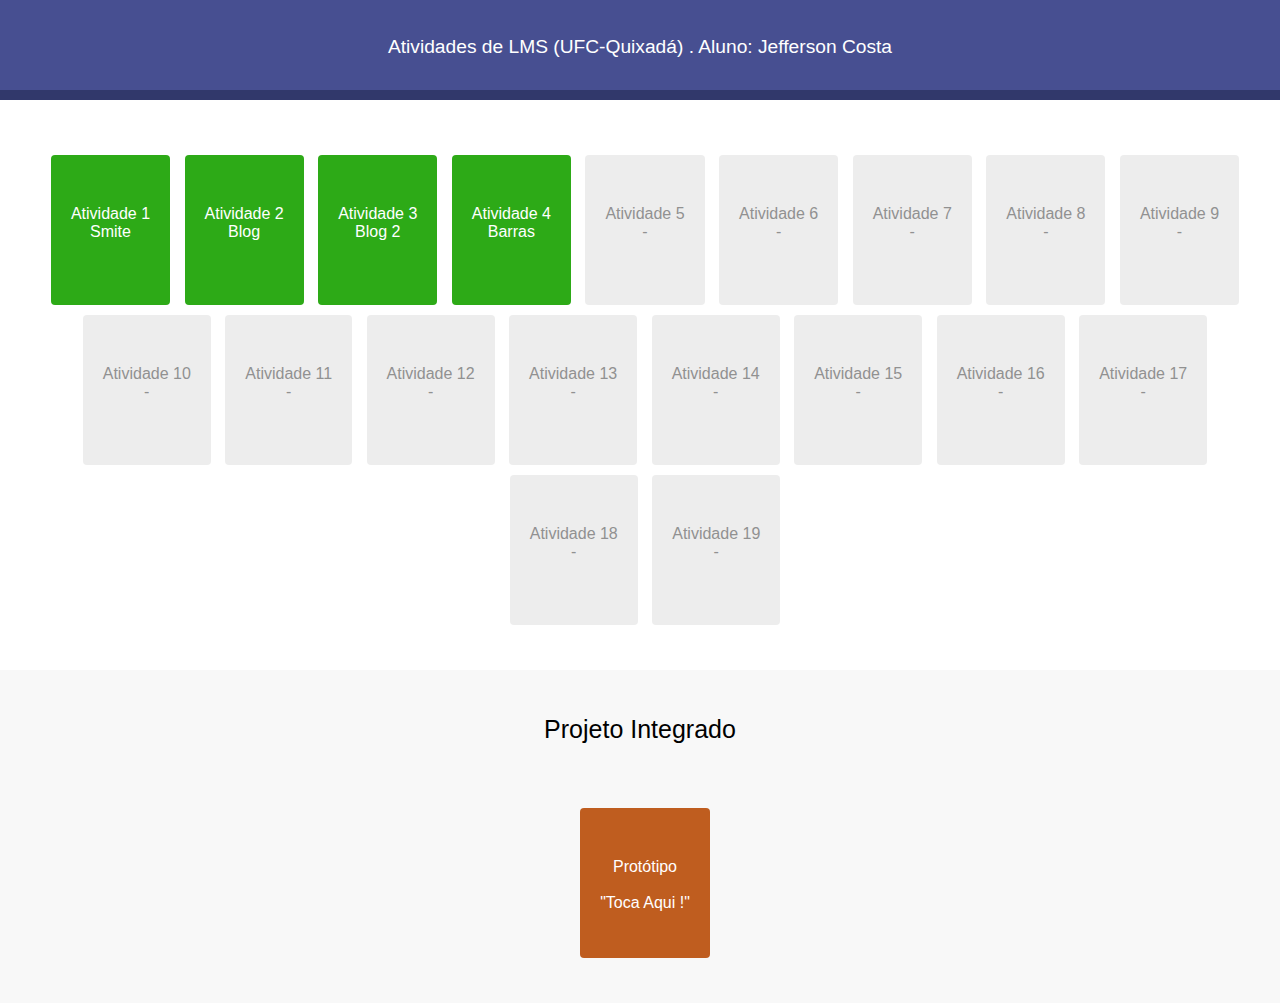
==== index.html @ 890b886a "pages" ====
<!DOCTYPE html>
<html lang="en">

<head>
	<meta charset="UTF-8">
	<title>Jefferson Costa</title>
	<link rel="icon" type="imagem/png" href="http://img.talkandroid.com/uploads/2015/04/android_for_work_app_icon-450x450.png" />
	<link href="css/index.css" rel="stylesheet">
	<meta name="theme-color" content="#474f91">
	<meta name="viewport" content="width=device-width, initial-scale=1">

	

</head>

<body>

	<div class="info">
		<p> Atividades de LMS (UFC-Quixadá) . Aluno: Jefferson Costa </p>
	</div>

	<div class="pag">
		<a href="atividade1/atividade1.html" target="_blank">
			<div class="bloco">
				<span>Atividade 1<br>Smite</span>
			</div>
		</a>
		<a href="atividade2/atividade2.html" target="_blank">
			<div class="bloco">
				<span>Atividade 2<br>Blog</span>
			</div>
		</a>
		<a href="atividade3/atividade3.html" target="_blank">
			<div class="bloco">
				<span>Atividade 3<br>Blog 2</span>
			</div>
		</a>
		
		<a href="atividade4/atividade4.html" target="_blank">
			<div class="bloco">
				<span>Atividade 4<br>Barras</span>
			</div>
		</a>

		<div class="bloco-disabled">
			Atividade 5<br> -
		</div>
				<div class="bloco-disabled">
			Atividade 6<br> -
		</div>		<div class="bloco-disabled">
			Atividade 7<br> -
		</div>		<div class="bloco-disabled">
			Atividade 8<br> -
		</div>		<div class="bloco-disabled">
			Atividade 9<br> -
		</div>		<div class="bloco-disabled">
			Atividade 10<br> -
		</div>		<div class="bloco-disabled">
			Atividade 11<br> -
		</div>		<div class="bloco-disabled">
			Atividade 12<br> -
		</div>		<div class="bloco-disabled">
			Atividade 13<br> -
		</div>		<div class="bloco-disabled">
			Atividade 14<br> -
		</div>		<div class="bloco-disabled">
			Atividade 15<br> -
		</div>		<div class="bloco-disabled">
			Atividade 16<br> -
		</div>		<div class="bloco-disabled">
			Atividade 17<br> -
		</div>		<div class="bloco-disabled">
			Atividade 18<br> -
		</div>		<div class="bloco-disabled">
			Atividade 19<br> -
		</div>


	</div>

	<div class="prototype">

		<span class="prototype-text">Projeto Integrado</span><br><br><br><br>
		<a href="https://jeffersoncostas.github.io/joba/versao2/index.html" target="_blank">

			<div class="bloco-prototype">

				<span>
					Protótipo <br><br> "Toca Aqui !"
				</span>

			</div>

		</a>

	</div>
</body>

</html>
---- css/index.css ----
* {
	margin: 0px;
	padding: 0px;
}

body {
	overflow-x: hidden;
	font-family: sans-serif;
	background-color: #ffffff;
}

.info {
	border-bottom: 10px solid rgba(42, 48, 95, 0.76);
	position: relative;
	height: 10vh;
	background-color: #474f91;
	animation-name: info;
	animation-duration: 1s;
	animation-fill-mode: forwards;
}

@keyframes info {
	from {
		top: -100px;
	}
	to {
		top: 0;
	}
}

.info p {
	font-size: 120%;
	position: relative;
	top: 4vh;
	text-align: center;
	color: white;
}

.pag, .prototype {
	padding: 45px 20px 45px 20px;
	background-color: #ffffff;
	text-align: center;
}

.prototype {
	
	background-color: rgba(237, 237, 237, 0.38);

}



.bloco,
.bloco-disabled,.bloco-prototype {
	height: 50px;
	display: inline-block;
	color: white;
	position: relative;
	bottom: 0;
	margin-top: 10px;
	margin-left: 10px;
	background-color: #2daa17;
	cursor: pointer;
	padding: 50px 20px;
	border-radius: 4px;
	transition: .3s;
}

.bloco-prototype {
	
	background-color: #bf5d1f;

}

.bloco,
.bloco-disabled,.bloco-prototype {
	animation-name: surgir;
	animation-duration: 1s;
	animation-fill-mode: forwards;
	animation-timing-function: ease-in-out;
}

@keyframes surgir {
	0% {
		transform: scale(0.5);
	}
	30% {
		transform: scale(1.05, 1.05);
	}
	50% {
		transform: scale(0.95, 0.95);
	}
	100% {
		transform: scale(1, 1);
	}
}

.bloco:hover {
	
	transform: scale(1.05, 1.05);
	bottom: 20px;
	background-color: #17be2a;
	box-shadow: 0px 15px 0px 0px rgba(186, 186, 186, 0.59);

}

.bloco-prototype:hover{
	
	transform: scale(1.05, 1.05);
	bottom: 20px;
	background-color: #d96c27;
	box-shadow: 0px 15px 0px 0px #7e2b12;
	
}

.bloco:active, .bloco-prototype:active {
	bottom: -10px;
	box-shadow: 0px 0px 0px 0px rgba(186, 186, 186, 1);
}

.bloco-disabled {
	font-family: helvetica;
	color: #919191;
	cursor: auto;
	background-color: #ededed;
}

a {
	font-family: helvetica;
	text-decoration: none;
}

.prototype-text {
	
	font-size: 25px ;
}
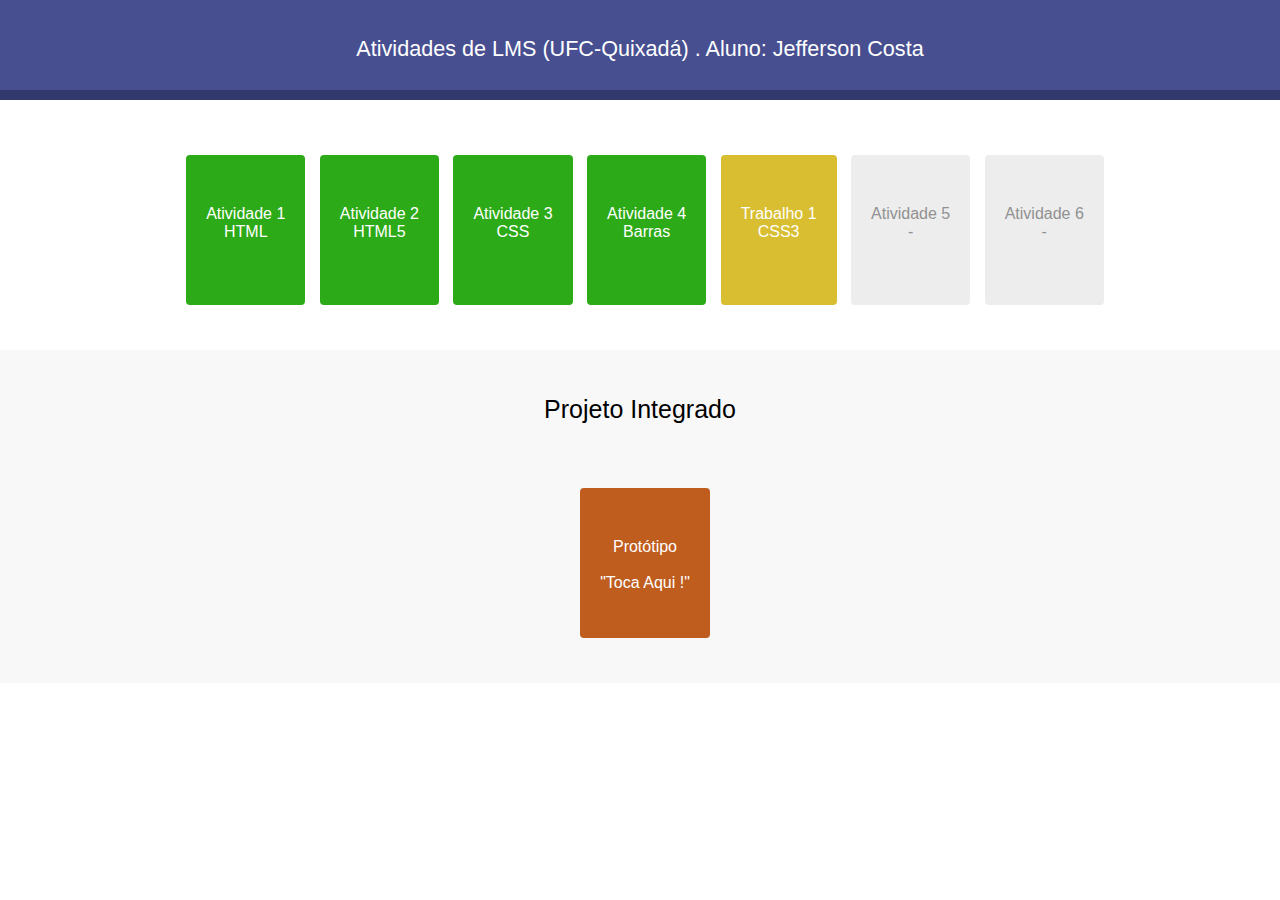
==== commit f6c1d332: "trabalho" ====
--- a/index.html
+++ b/index.html
@@ -22,17 +22,17 @@
 	<div class="pag">
 		<a href="atividade1/atividade1.html" target="_blank">
 			<div class="bloco">
-				<span>Atividade 1<br>Smite</span>
+				<span>Atividade 1<br>HTML</span>
 			</div>
 		</a>
 		<a href="atividade2/atividade2.html" target="_blank">
 			<div class="bloco">
-				<span>Atividade 2<br>Blog</span>
+				<span>Atividade 2<br>HTML5</span>
 			</div>
 		</a>
 		<a href="atividade3/atividade3.html" target="_blank">
 			<div class="bloco">
-				<span>Atividade 3<br>Blog 2</span>
+				<span>Atividade 3<br>CSS</span>
 			</div>
 		</a>
 		
@@ -41,39 +41,19 @@
 				<span>Atividade 4<br>Barras</span>
 			</div>
 		</a>
-
+		
+		<a href="trabalho1/trabalho1.html" target="_blank">
+			<div class="bloco-trabalho">
+				<span>Trabalho 1<br>CSS3</span>
+			</div>
+		</a>
+		
 		<div class="bloco-disabled">
 			Atividade 5<br> -
 		</div>
 				<div class="bloco-disabled">
 			Atividade 6<br> -
-		</div>		<div class="bloco-disabled">
-			Atividade 7<br> -
-		</div>		<div class="bloco-disabled">
-			Atividade 8<br> -
-		</div>		<div class="bloco-disabled">
-			Atividade 9<br> -
-		</div>		<div class="bloco-disabled">
-			Atividade 10<br> -
-		</div>		<div class="bloco-disabled">
-			Atividade 11<br> -
-		</div>		<div class="bloco-disabled">
-			Atividade 12<br> -
-		</div>		<div class="bloco-disabled">
-			Atividade 13<br> -
-		</div>		<div class="bloco-disabled">
-			Atividade 14<br> -
-		</div>		<div class="bloco-disabled">
-			Atividade 15<br> -
-		</div>		<div class="bloco-disabled">
-			Atividade 16<br> -
-		</div>		<div class="bloco-disabled">
-			Atividade 17<br> -
-		</div>		<div class="bloco-disabled">
-			Atividade 18<br> -
-		</div>		<div class="bloco-disabled">
-			Atividade 19<br> -
-		</div>
+		</div>		
 
 
 	</div>
--- a/css/index.css
+++ b/css/index.css
@@ -10,6 +10,7 @@
 }
 
 .info {
+	font-size: 2vh;
 	border-bottom: 10px solid rgba(42, 48, 95, 0.76);
 	position: relative;
 	height: 10vh;
@@ -51,7 +52,7 @@
 
 
 .bloco,
-.bloco-disabled,.bloco-prototype {
+.bloco-disabled,.bloco-prototype,.bloco-trabalho {
 	height: 50px;
 	display: inline-block;
 	color: white;
@@ -71,9 +72,12 @@
 	background-color: #bf5d1f;
 
 }
+.bloco-trabalho{
+	background-color: #d8be30;
+}
 
 .bloco,
-.bloco-disabled,.bloco-prototype {
+.bloco-disabled,.bloco-prototype,.bloco-trabalho {
 	animation-name: surgir;
 	animation-duration: 1s;
 	animation-fill-mode: forwards;
@@ -102,6 +106,14 @@
 	background-color: #17be2a;
 	box-shadow: 0px 15px 0px 0px rgba(186, 186, 186, 0.59);
 
+}
+
+.bloco-trabalho:hover{
+	
+	transform: scale(1.05, 1.05);
+	bottom: 20px;
+	background-color: #f4d73a;
+	box-shadow: 0px 15px 0px 0px rgba(222, 177, 74, 0.96);
 }
 
 .bloco-prototype:hover{
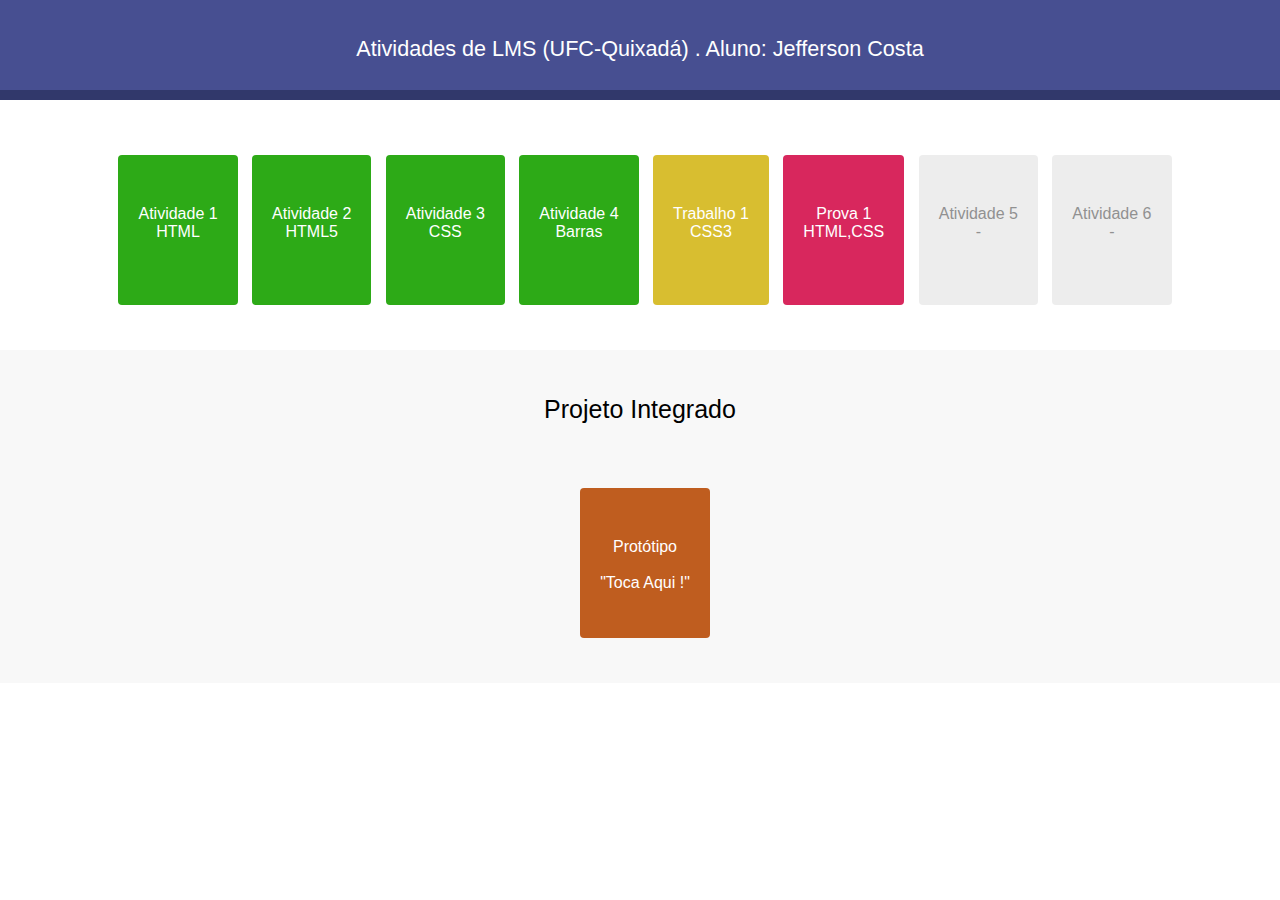
==== commit 2d7fbe33: "prova" ====
--- a/index.html
+++ b/index.html
@@ -47,6 +47,11 @@
 				<span>Trabalho 1<br>CSS3</span>
 			</div>
 		</a>
+				<a href="Prova1/prova1.html" target="_blank">
+			<div class="bloco-prova">
+				<span>Prova 1<br>HTML,CSS</span>
+			</div>
+		</a>
 		
 		<div class="bloco-disabled">
 			Atividade 5<br> -
--- a/css/index.css
+++ b/css/index.css
@@ -37,22 +37,22 @@
 	color: white;
 }
 
-.pag, .prototype {
+.pag,
+.prototype {
 	padding: 45px 20px 45px 20px;
 	background-color: #ffffff;
 	text-align: center;
 }
 
 .prototype {
-	
 	background-color: rgba(237, 237, 237, 0.38);
-
 }
 
-
-
 .bloco,
-.bloco-disabled,.bloco-prototype,.bloco-trabalho {
+.bloco-disabled,
+.bloco-prototype,
+.bloco-trabalho,
+.bloco-prova {
 	height: 50px;
 	display: inline-block;
 	color: white;
@@ -68,16 +68,22 @@
 }
 
 .bloco-prototype {
-	
 	background-color: #bf5d1f;
+}
 
-}
-.bloco-trabalho{
+.bloco-trabalho {
 	background-color: #d8be30;
 }
 
+.bloco-prova {
+	background-color: #d8275d;
+}
+
 .bloco,
-.bloco-disabled,.bloco-prototype,.bloco-trabalho {
+.bloco-disabled,
+.bloco-prototype,
+.bloco-trabalho,
+.bloco-prova {
 	animation-name: surgir;
 	animation-duration: 1s;
 	animation-fill-mode: forwards;
@@ -100,32 +106,36 @@
 }
 
 .bloco:hover {
-	
 	transform: scale(1.05, 1.05);
 	bottom: 20px;
 	background-color: #17be2a;
 	box-shadow: 0px 15px 0px 0px rgba(186, 186, 186, 0.59);
-
 }
 
-.bloco-trabalho:hover{
-	
+.bloco-trabalho:hover {
 	transform: scale(1.05, 1.05);
 	bottom: 20px;
 	background-color: #f4d73a;
 	box-shadow: 0px 15px 0px 0px rgba(222, 177, 74, 0.96);
 }
 
-.bloco-prototype:hover{
-	
+.bloco-prototype:hover {
 	transform: scale(1.05, 1.05);
 	bottom: 20px;
-	background-color: #d96c27;
+	background-color: #d8275d;
 	box-shadow: 0px 15px 0px 0px #7e2b12;
-	
 }
 
-.bloco:active, .bloco-prototype:active {
+.bloco-prova:hover {
+	transform: scale(1.05, 1.05);
+	bottom: 20px;
+	background-color: #f42e6a;
+	box-shadow: 0px 15px 0px 0px #a31943;
+}
+
+.bloco:active,
+.bloco-prototype:active,
+.bloco-prova:active {
 	bottom: -10px;
 	box-shadow: 0px 0px 0px 0px rgba(186, 186, 186, 1);
 }
@@ -143,7 +153,5 @@
 }
 
 .prototype-text {
-	
-	font-size: 25px ;
-}
-
+	font-size: 25px;
+}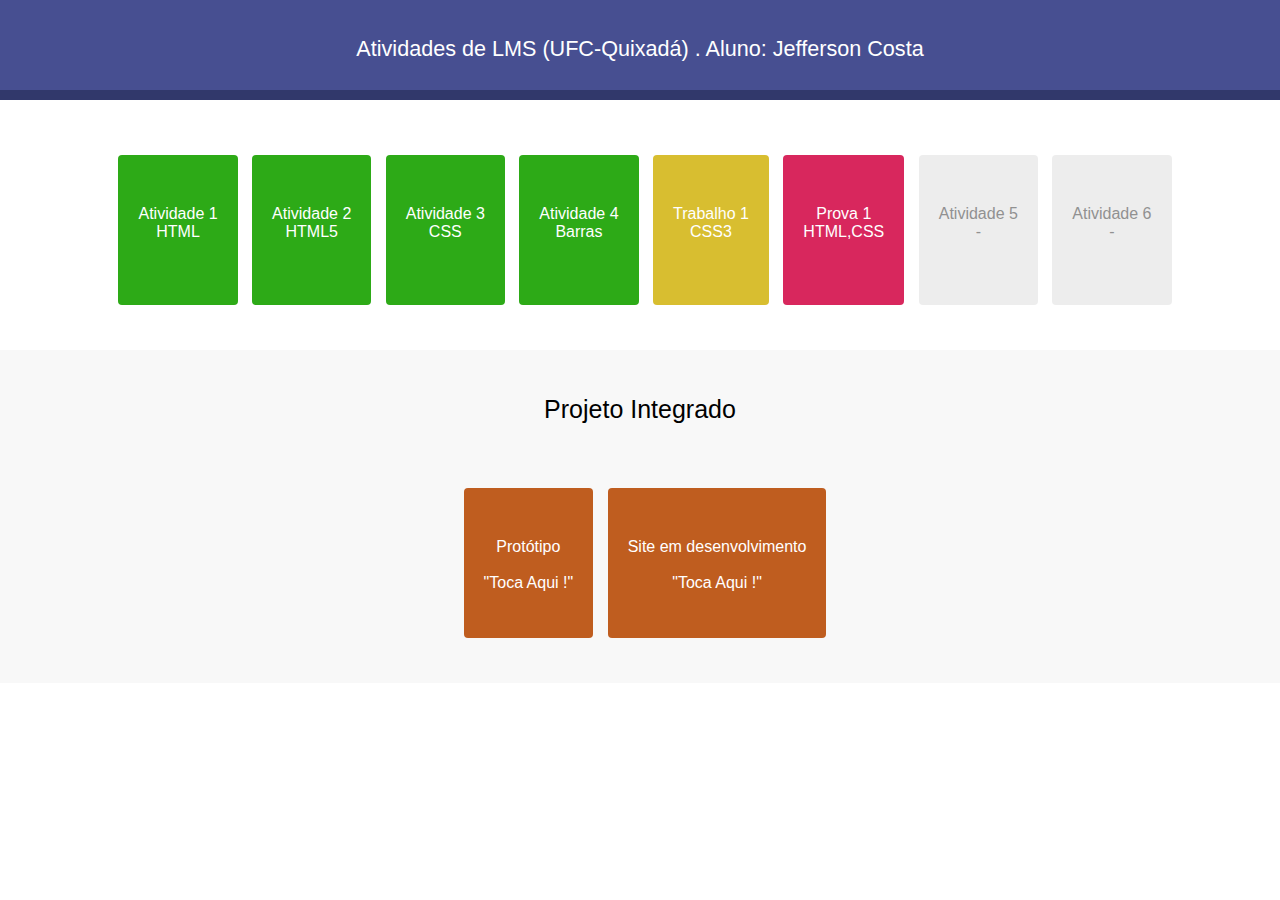
==== commit eb0364c9: "add" ====
--- a/index.html
+++ b/index.html
@@ -9,7 +9,7 @@
 	<meta name="theme-color" content="#474f91">
 	<meta name="viewport" content="width=device-width, initial-scale=1">
 
-	
+
 
 </head>
 
@@ -35,30 +35,30 @@
 				<span>Atividade 3<br>CSS</span>
 			</div>
 		</a>
-		
+
 		<a href="atividade4/atividade4.html" target="_blank">
 			<div class="bloco">
 				<span>Atividade 4<br>Barras</span>
 			</div>
 		</a>
-		
+
 		<a href="trabalho1/trabalho1.html" target="_blank">
 			<div class="bloco-trabalho">
 				<span>Trabalho 1<br>CSS3</span>
 			</div>
 		</a>
-				<a href="Prova1/prova1.html" target="_blank">
+		<a href="Prova1/prova1.html" target="_blank">
 			<div class="bloco-prova">
 				<span>Prova 1<br>HTML,CSS</span>
 			</div>
 		</a>
-		
+
 		<div class="bloco-disabled">
 			Atividade 5<br> -
 		</div>
-				<div class="bloco-disabled">
+		<div class="bloco-disabled">
 			Atividade 6<br> -
-		</div>		
+		</div>
 
 
 	</div>
@@ -77,8 +77,19 @@
 			</div>
 
 		</a>
+		<a href="https://jeffersoncostas.github.io/joba/versao3/index.html" target="_blank">
+
+			<div class="bloco-prototype">
+
+				<span>
+					Site em desenvolvimento<br><br> "Toca Aqui !"
+				</span>
+
+			</div>
+
+		</a>
 
 	</div>
 </body>
 
-</html>+</html>
--- a/css/index.css
+++ b/css/index.css
@@ -134,7 +134,7 @@
 }
 
 .bloco:active,
-.bloco-prototype:active,
+.bloco-prototype:active,.bloco-trabalho:active,
 .bloco-prova:active {
 	bottom: -10px;
 	box-shadow: 0px 0px 0px 0px rgba(186, 186, 186, 1);
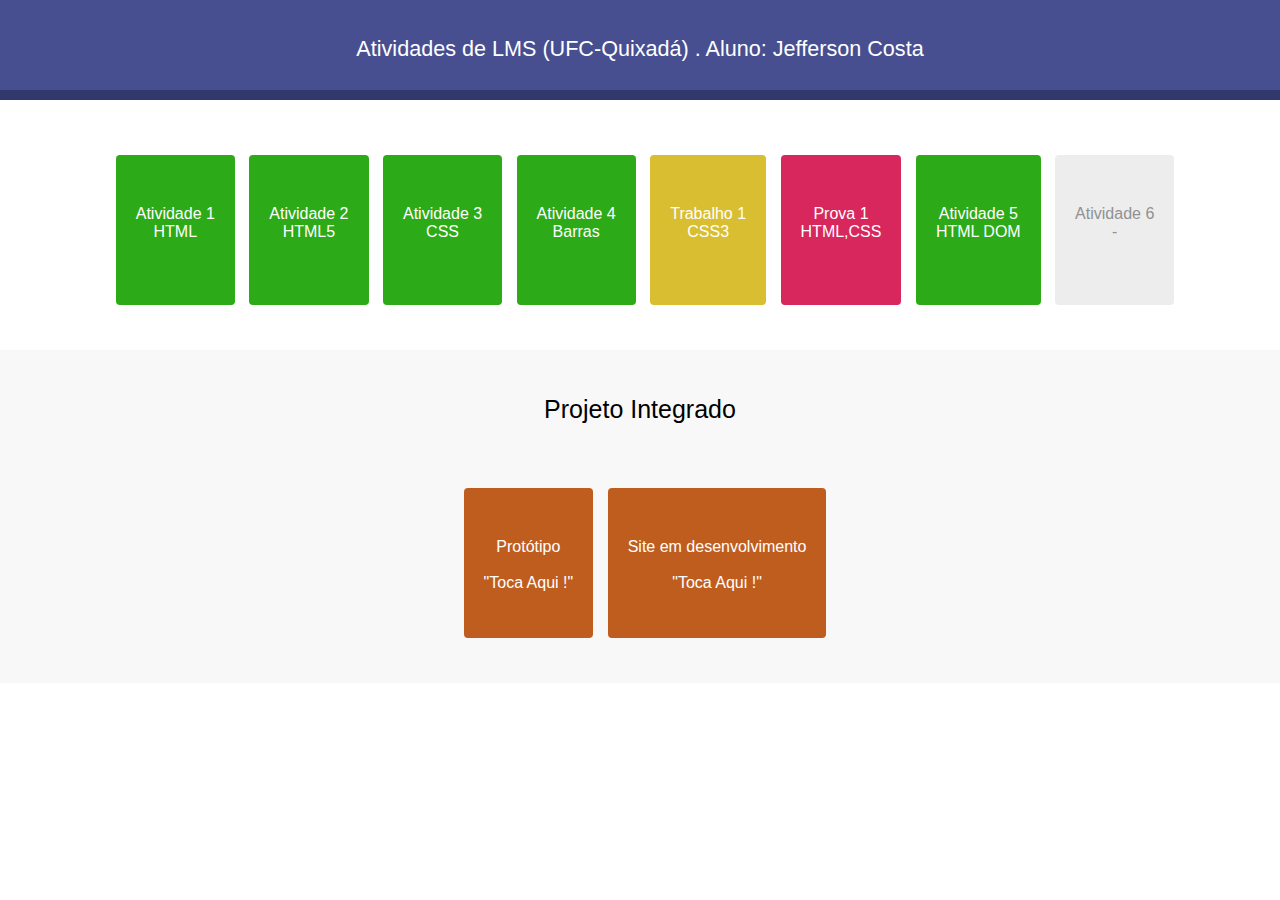
==== commit 8ac7beb5: "add" ====
--- a/index.html
+++ b/index.html
@@ -53,9 +53,11 @@
 			</div>
 		</a>
 
-		<div class="bloco-disabled">
-			Atividade 5<br> -
-		</div>
+		<a href="atividade5/atividade5.html" target="_blank">
+			<div class="bloco">
+				<span>Atividade 5<br>HTML DOM</span>
+			</div>
+		</a>
 		<div class="bloco-disabled">
 			Atividade 6<br> -
 		</div>
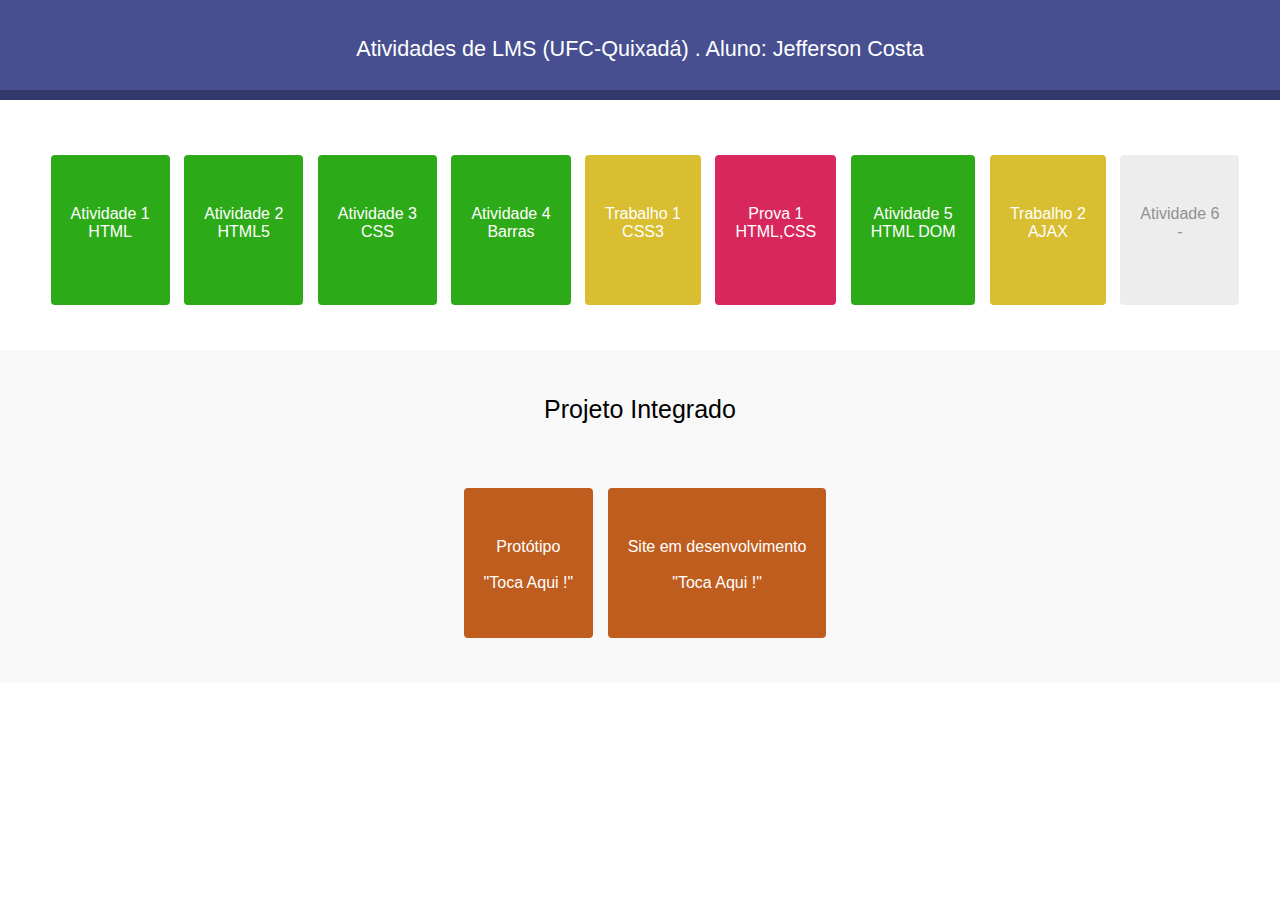
==== commit 4b47319a: "ADD" ====
--- a/index.html
+++ b/index.html
@@ -58,6 +58,11 @@
 				<span>Atividade 5<br>HTML DOM</span>
 			</div>
 		</a>
+		<a href="trabalho2/trabalho2.html" target="_blank">
+			<div class="bloco-trabalho">
+				<span>Trabalho 2<br>AJAX</span>
+			</div>
+		</a>
 		<div class="bloco-disabled">
 			Atividade 6<br> -
 		</div>
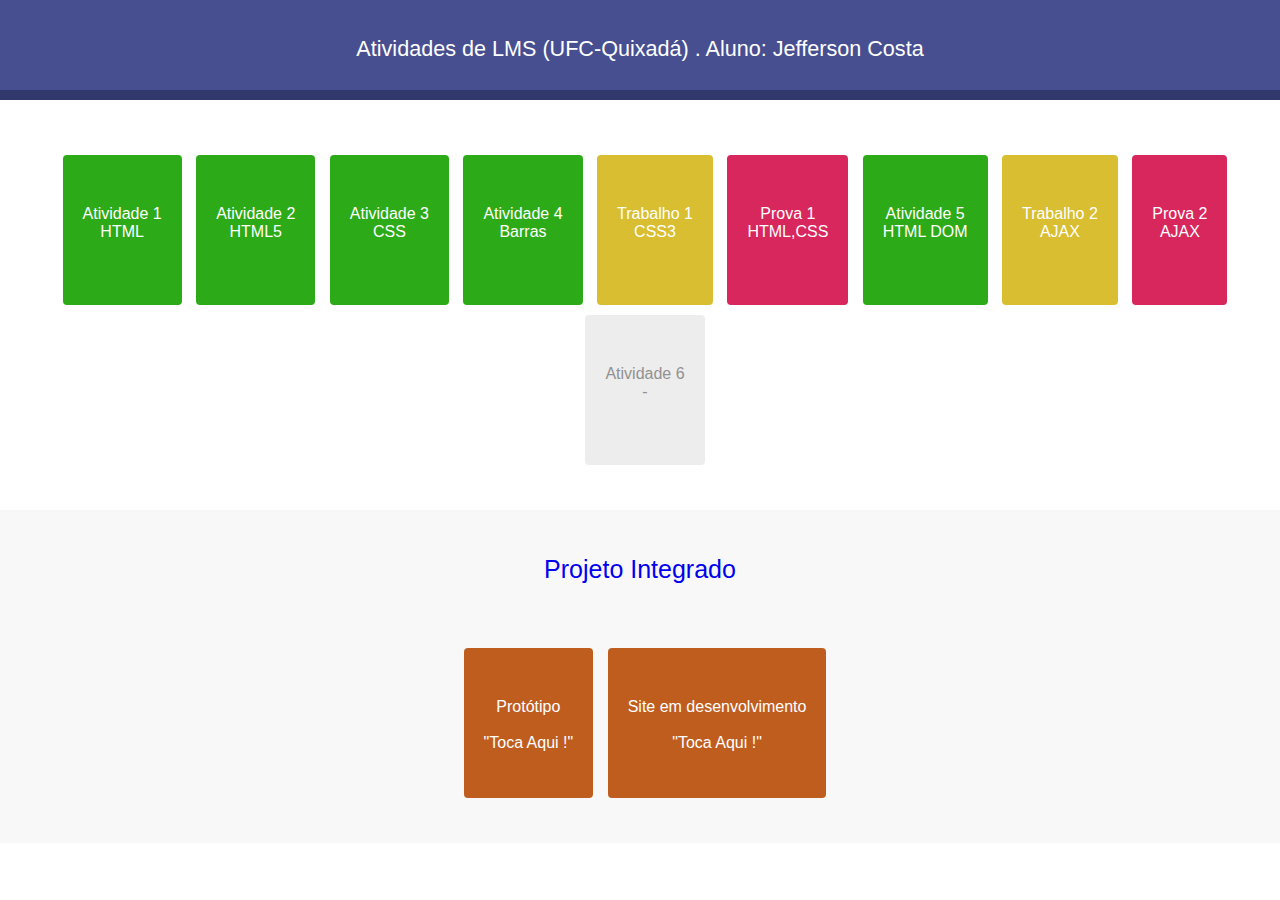
==== commit fcabb698: "prova" ====
--- a/index.html
+++ b/index.html
@@ -63,9 +63,13 @@
 				<span>Trabalho 2<br>AJAX</span>
 			</div>
 		</a>
-		<div class="bloco-disabled">
-			Atividade 6<br> -
-		</div>
+		<a href="Prova2/prova2.html" target="_blank">
+			<div class="bloco-prova">
+				<span>Prova 2<br>AJAX</span>
+			</div>
+			<div class="bloco-disabled">
+				Atividade 6<br> -
+			</div>
 
 
 	</div>
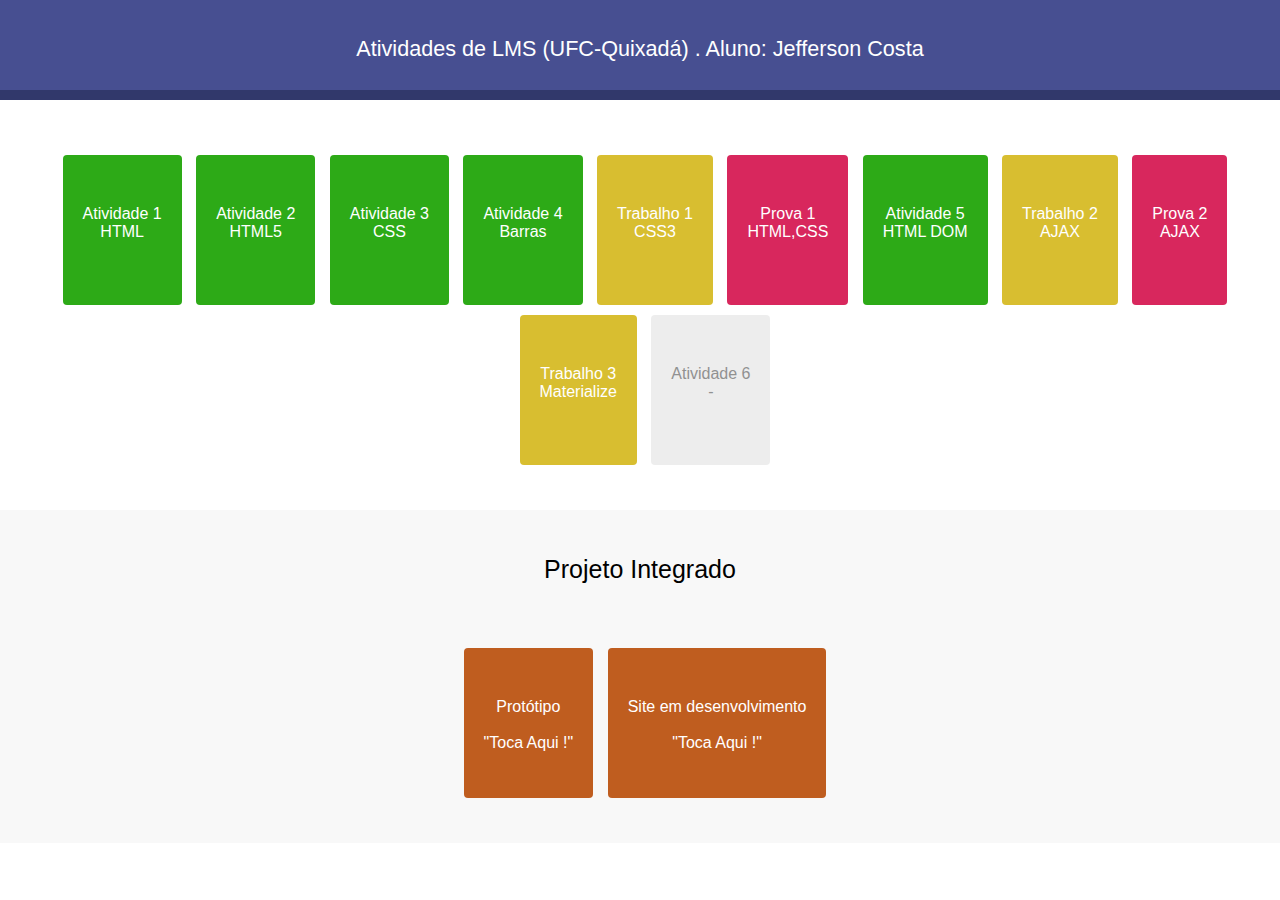
==== commit c84ed73a: "add" ====
--- a/index.html
+++ b/index.html
@@ -2,12 +2,12 @@
 <html lang="en">
 
 <head>
-	<meta charset="UTF-8">
-	<title>Jefferson Costa</title>
-	<link rel="icon" type="imagem/png" href="http://img.talkandroid.com/uploads/2015/04/android_for_work_app_icon-450x450.png" />
-	<link href="css/index.css" rel="stylesheet">
-	<meta name="theme-color" content="#474f91">
-	<meta name="viewport" content="width=device-width, initial-scale=1">
+    <meta charset="UTF-8">
+    <title>Jefferson Costa</title>
+    <link rel="icon" type="imagem/png" href="http://img.talkandroid.com/uploads/2015/04/android_for_work_app_icon-450x450.png" />
+    <link href="css/index.css" rel="stylesheet">
+    <meta name="theme-color" content="#474f91">
+    <meta name="viewport" content="width=device-width, initial-scale=1">
 
 
 
@@ -15,92 +15,102 @@
 
 <body>
 
-	<div class="info">
-		<p> Atividades de LMS (UFC-Quixadá) . Aluno: Jefferson Costa </p>
-	</div>
+    <div class="info">
+        <p> Atividades de LMS (UFC-Quixadá) . Aluno: Jefferson Costa </p>
+    </div>
 
-	<div class="pag">
-		<a href="atividade1/atividade1.html" target="_blank">
-			<div class="bloco">
-				<span>Atividade 1<br>HTML</span>
-			</div>
-		</a>
-		<a href="atividade2/atividade2.html" target="_blank">
-			<div class="bloco">
-				<span>Atividade 2<br>HTML5</span>
-			</div>
-		</a>
-		<a href="atividade3/atividade3.html" target="_blank">
-			<div class="bloco">
-				<span>Atividade 3<br>CSS</span>
-			</div>
-		</a>
+    <div class="pag">
+        <a href="atividade1/atividade1.html" target="_blank">
+            <div class="bloco">
+                <span>Atividade 1<br>HTML</span>
+            </div>
+        </a>
+        <a href="atividade2/atividade2.html" target="_blank">
+            <div class="bloco">
+                <span>Atividade 2<br>HTML5</span>
+            </div>
+        </a>
+        <a href="atividade3/atividade3.html" target="_blank">
+            <div class="bloco">
+                <span>Atividade 3<br>CSS</span>
+            </div>
+        </a>
 
-		<a href="atividade4/atividade4.html" target="_blank">
-			<div class="bloco">
-				<span>Atividade 4<br>Barras</span>
-			</div>
-		</a>
+        <a href="atividade4/atividade4.html" target="_blank">
+            <div class="bloco">
+                <span>Atividade 4<br>Barras</span>
+            </div>
+        </a>
 
-		<a href="trabalho1/trabalho1.html" target="_blank">
-			<div class="bloco-trabalho">
-				<span>Trabalho 1<br>CSS3</span>
-			</div>
-		</a>
-		<a href="Prova1/prova1.html" target="_blank">
-			<div class="bloco-prova">
-				<span>Prova 1<br>HTML,CSS</span>
-			</div>
-		</a>
+        <a href="trabalho1/trabalho1.html" target="_blank">
+            <div class="bloco-trabalho">
+                <span>Trabalho 1<br>CSS3</span>
+            </div>
+        </a>
+        <a href="Prova1/prova1.html" target="_blank">
+            <div class="bloco-prova">
+                <span>Prova 1<br>HTML,CSS</span>
+            </div>
+        </a>
 
-		<a href="atividade5/atividade5.html" target="_blank">
-			<div class="bloco">
-				<span>Atividade 5<br>HTML DOM</span>
-			</div>
-		</a>
-		<a href="trabalho2/trabalho2.html" target="_blank">
-			<div class="bloco-trabalho">
-				<span>Trabalho 2<br>AJAX</span>
-			</div>
-		</a>
-		<a href="Prova2/prova2.html" target="_blank">
-			<div class="bloco-prova">
-				<span>Prova 2<br>AJAX</span>
-			</div>
-			<div class="bloco-disabled">
-				Atividade 6<br> -
-			</div>
+        <a href="atividade5/atividade5.html" target="_blank">
+            <div class="bloco">
+                <span>Atividade 5<br>HTML DOM</span>
+            </div>
+        </a>
+        <a href="trabalho2/trabalho2.html" target="_blank">
+            <div class="bloco-trabalho">
+                <span>Trabalho 2<br>AJAX</span>
+            </div>
+        </a>
 
 
-	</div>
+        <a href="Prova2/prova2.html" target="_blank">
+            <div class="bloco-prova">
+                <span>Prova 2<br>AJAX</span>
+            </div>
+        </a>
 
-	<div class="prototype">
 
-		<span class="prototype-text">Projeto Integrado</span><br><br><br><br>
-		<a href="https://jeffersoncostas.github.io/joba/versao2/index.html" target="_blank">
+        <a href="trabalho3/index.html" target="_blank">
+            <div class="bloco-trabalho">
+                <span>Trabalho 3<br>Materialize</span>
+            </div>
+        </a>
+        <div class="bloco-disabled">
+            Atividade 6<br> -
+        </div>
 
-			<div class="bloco-prototype">
 
-				<span>
+    </div>
+
+    <div class="prototype">
+
+        <span class="prototype-text">Projeto Integrado</span><br><br><br><br>
+        <a href="https://jeffersoncostas.github.io/joba/versao2/index.html" target="_blank">
+
+            <div class="bloco-prototype">
+
+                <span>
 					Protótipo <br><br> "Toca Aqui !"
 				</span>
 
-			</div>
+            </div>
 
-		</a>
-		<a href="https://jeffersoncostas.github.io/joba/versao3/index.html" target="_blank">
+        </a>
+        <a href="https://jeffersoncostas.github.io/joba/versao3/index.html" target="_blank">
 
-			<div class="bloco-prototype">
+            <div class="bloco-prototype">
 
-				<span>
+                <span>
 					Site em desenvolvimento<br><br> "Toca Aqui !"
 				</span>
 
-			</div>
+            </div>
 
-		</a>
+        </a>
 
-	</div>
+    </div>
 </body>
 
 </html>
